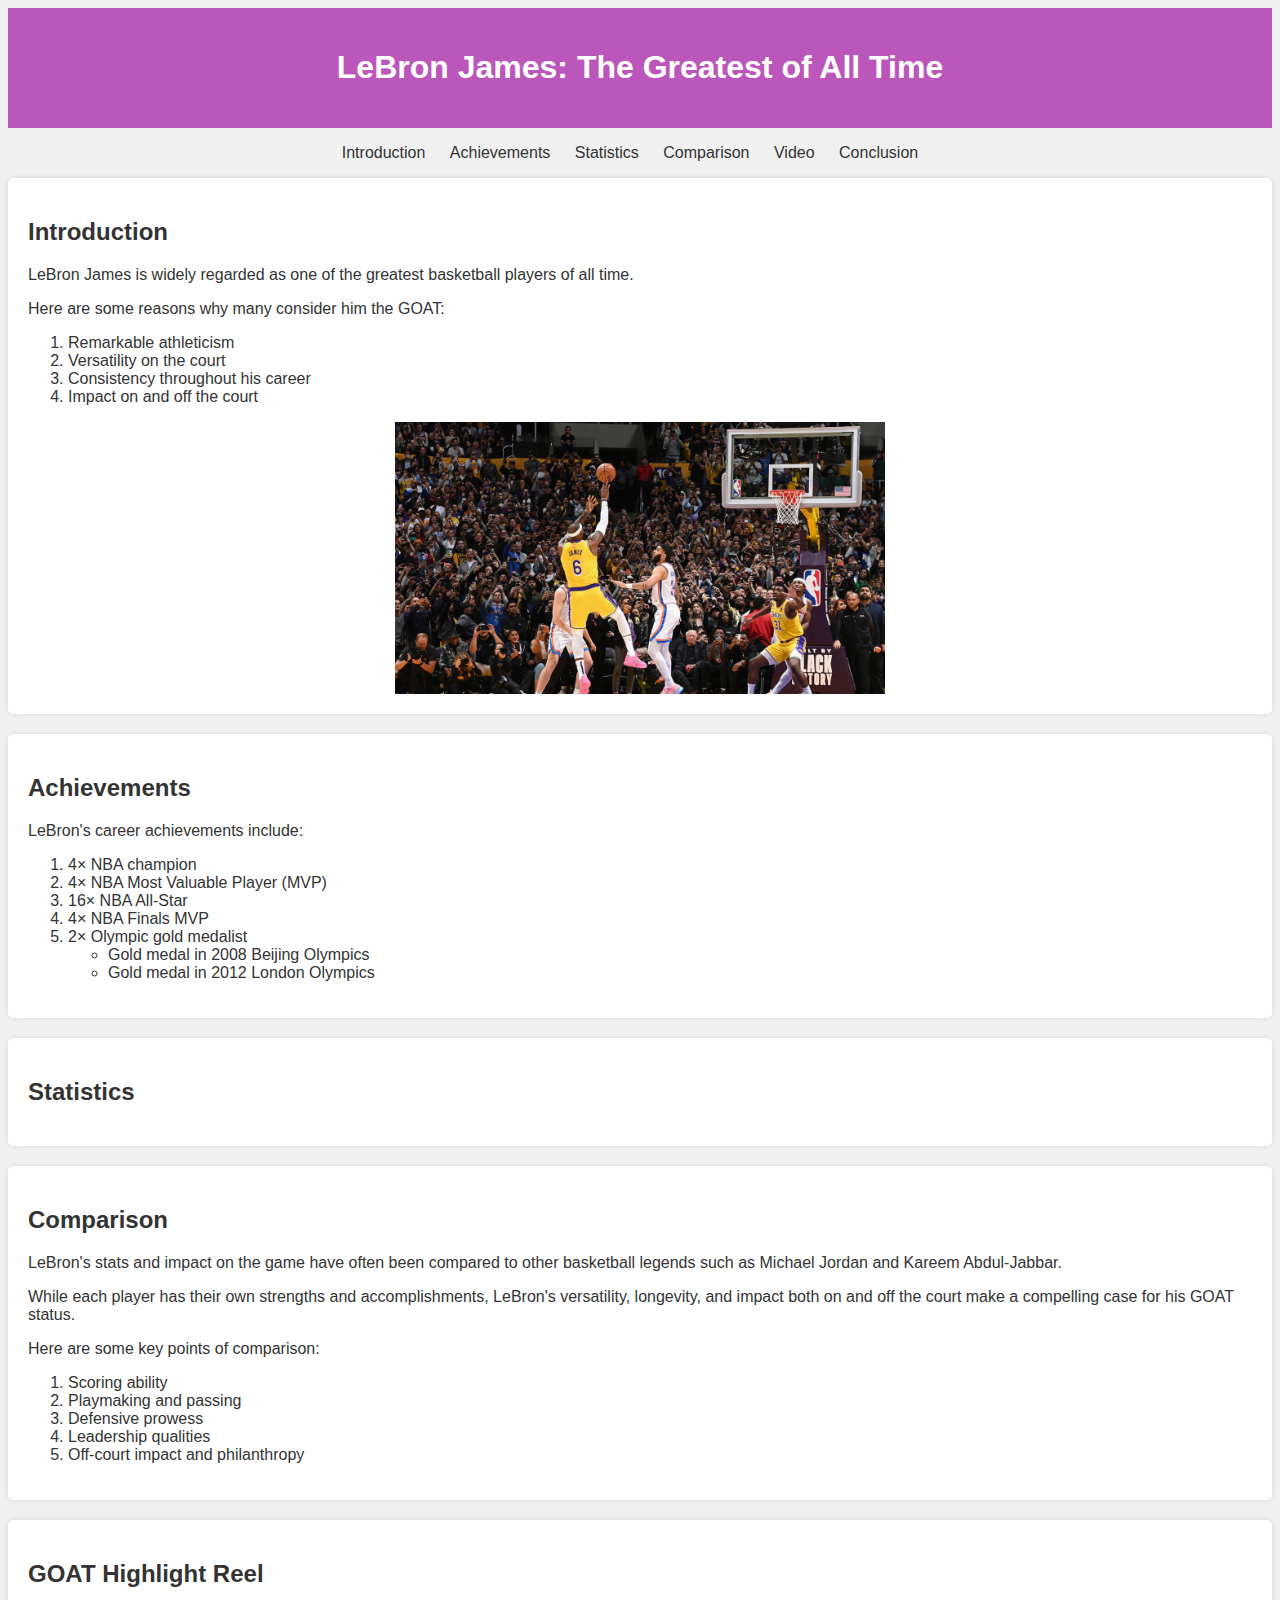
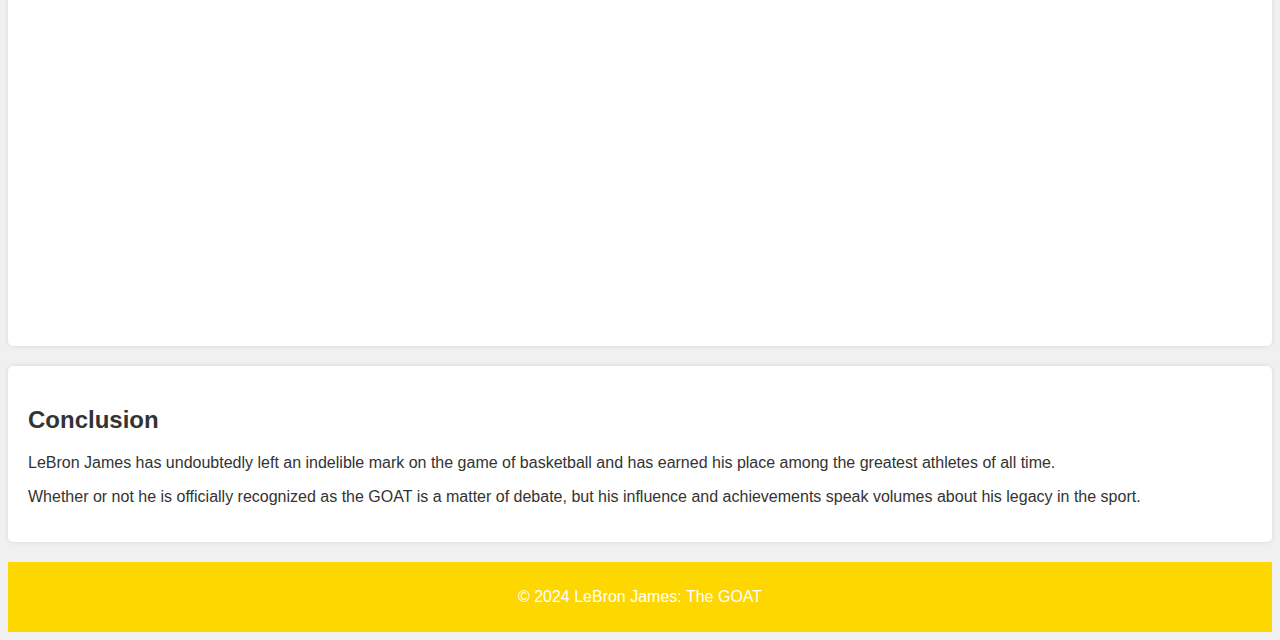
==== myPage.html @ fd16c701 "Add files via upload" ====
<!DOCTYPE html>
<html lang="en">
<head>
    <meta charset="UTF-8">
    <meta name="viewport" content="width=device-width, initial-scale=1.0">
    <title>LeBron James: The GOAT</title>
    <link rel="stylesheet" type="text/css" href="css/myStyle.css">
</head>
<body>
    <header>
        <h1>LeBron James: The Greatest of All Time</h1>
    </header>

    <nav>
        <ul>
            <li><a href="#introduction">Introduction</a></li>
            <li><a href="#achievements">Achievements</a></li>
            <li><a href="#statistics">Statistics</a></li>
            <li><a href="#comparison">Comparison</a></li>
            <li><a href="#video">Video</a></li>
            <li><a href="#conclusion">Conclusion</a></li>
            
        </ul>
    </nav>

    <section id="introduction">
        <h2>Introduction</h2>
        <p>LeBron James is widely regarded as one of the greatest basketball players of all time.</p>
        <p>Here are some reasons why many consider him the GOAT:</p>
        <ol>
            <li>Remarkable athleticism</li>
            <li>Versatility on the court</li>
            <li>Consistency throughout his career</li>
            <li>Impact on and off the court</li>
        </ol>
        <img src="assets/img/lebron james.jpg" alt="Lebron James" width="500">
    </section>

    <section id="achievements">
        <h2>Achievements</h2>
        <p>LeBron's career achievements include:</p>
        <ol>
            <li>4× NBA champion</li>
            <li>4× NBA Most Valuable Player (MVP)</li>
            <li>16× NBA All-Star</li>
            <li>4× NBA Finals MVP</li>
            <li>2× Olympic gold medalist
                <ul>
                    <li>Gold medal in 2008 Beijing Olympics</li>
                    <li>Gold medal in 2012 London Olympics</li>
                </ul>
            </li>
        </ol>
    </section>
    

    <section id="statistics">
    <h2>Statistics</h2>
    <div 
    class='tableauPlaceholder' 
    id='viz1713501819673' 
    style='position: relative'><noscript><a 
    href='#'><img alt='Dashboard 1 ' 
    src='https:&#47;&#47;public.tableau.com&#47;static&#47;images&#47;Le&#47;LeBronJamespointsalltimetopscorer&#47;Dashboard1&#47;1_rss.png' 
    style='border: none' /></a></noscript><object 
    class='tableauViz'  
    style='display:none;'><param 
    name='host_url'
     value='https%3A%2F%2Fpublic.tableau.com%2F' /> <param name='embed_code_version' value='3' /> <param name='site_root' value='' /><param 
     name='name' 
     value='LeBronJamespointsalltimetopscorer&#47;Dashboard1' /><param 
     name='tabs' value='no' /><param name='toolbar' value='yes' /><param name='static_image' value='https:&#47;&#47;public.tableau.com&#47;static&#47;images&#47;Le&#47;LeBronJamespointsalltimetopscorer&#47;Dashboard1&#47;1.png' /> <param name='animate_transition' value='yes' /><param name='display_static_image' value='yes' /><param name='display_spinner' value='yes' /><param name='display_overlay' value='yes' /><param name='display_count' value='yes' /><param name='language' value='en-US' /></object></div>                <script type='text/javascript'>                    var divElement = document.getElementById('viz1713501819673');                    var vizElement = divElement.getElementsByTagName('object')[0];                    if ( divElement.offsetWidth > 800 ) { vizElement.style.width='600px';vizElement.style.height='500px';} else if ( divElement.offsetWidth > 500 ) { vizElement.style.width='827px';vizElement.style.height='1196px';} else { vizElement.style.width='100%';vizElement.style.height='1327px';}                     var scriptElement = document.createElement('script');                    scriptElement.src = 'https://public.tableau.com/javascripts/api/viz_v1.js';                    vizElement.parentNode.insertBefore(scriptElement, vizElement);               
     </script>
     </section>
    
    

     <section id="comparison">
        <h2>Comparison</h2>
        <p>LeBron's stats and impact on the game have often been compared to other basketball legends such as Michael Jordan and Kareem Abdul-Jabbar.</p>
        <p>While each player has their own strengths and accomplishments, LeBron's versatility, longevity, and impact both on and off the court make a compelling case for his GOAT status.</p>
        <p>Here are some key points of comparison:</p>
        <ol>
            <li>Scoring ability</li>
            <li>Playmaking and passing</li>
            <li>Defensive prowess</li>
            <li>Leadership qualities</li>
            <li>Off-court impact and philanthropy</li>
        </ol>
    </section>
    

    <section id="video">
        <h2>GOAT Highlight Reel</h2>
        <iframe width="560" height="315" src="https://www.youtube.com/embed/zLN_eewoD4s" frameborder="0" allowfullscreen></iframe>

    </section>

    <section id="conclusion">
        <h2>Conclusion</h2>
        <p>LeBron James has undoubtedly left an indelible mark on the game of basketball and has earned his place among the greatest athletes of all time.</p>
        <p>Whether or not he is officially recognized as the GOAT is a matter of debate, but his influence and achievements speak volumes about his legacy in the sport.</p>
    </section>

    <footer>
        <p>&copy; 2024 LeBron James: The GOAT</p>
    </footer>
</body>
</html>
---- css/myStyle.css ----
body {
    font-family: Arial, sans-serif;
    background-color: #f0f0f0;
    color: #333;
}

header {
    background-color: rgb(187, 87, 187);
    color: white;
    text-align: center;
    padding: 20px 0;
}

nav ul {
    list-style-type: none;
    padding: 0;
    text-align: center;
}

nav ul li {
    display: inline;
    margin-right: 20px;
}

nav ul li a {
    text-decoration: none;
    color: #333;
}

section {
    padding: 20px;
    margin-bottom: 20px;
    background-color: #fff;
    border-radius: 5px;
    box-shadow: 0 0 5px rgba(0, 0, 0, 0.1);
}

footer {
    background-color: gold;
    color: white;
    text-align: center;
    padding: 10px 0;
}
img{
    display: block;
    margin-left: auto;
    margin-right: auto;
    width: 40%;
}
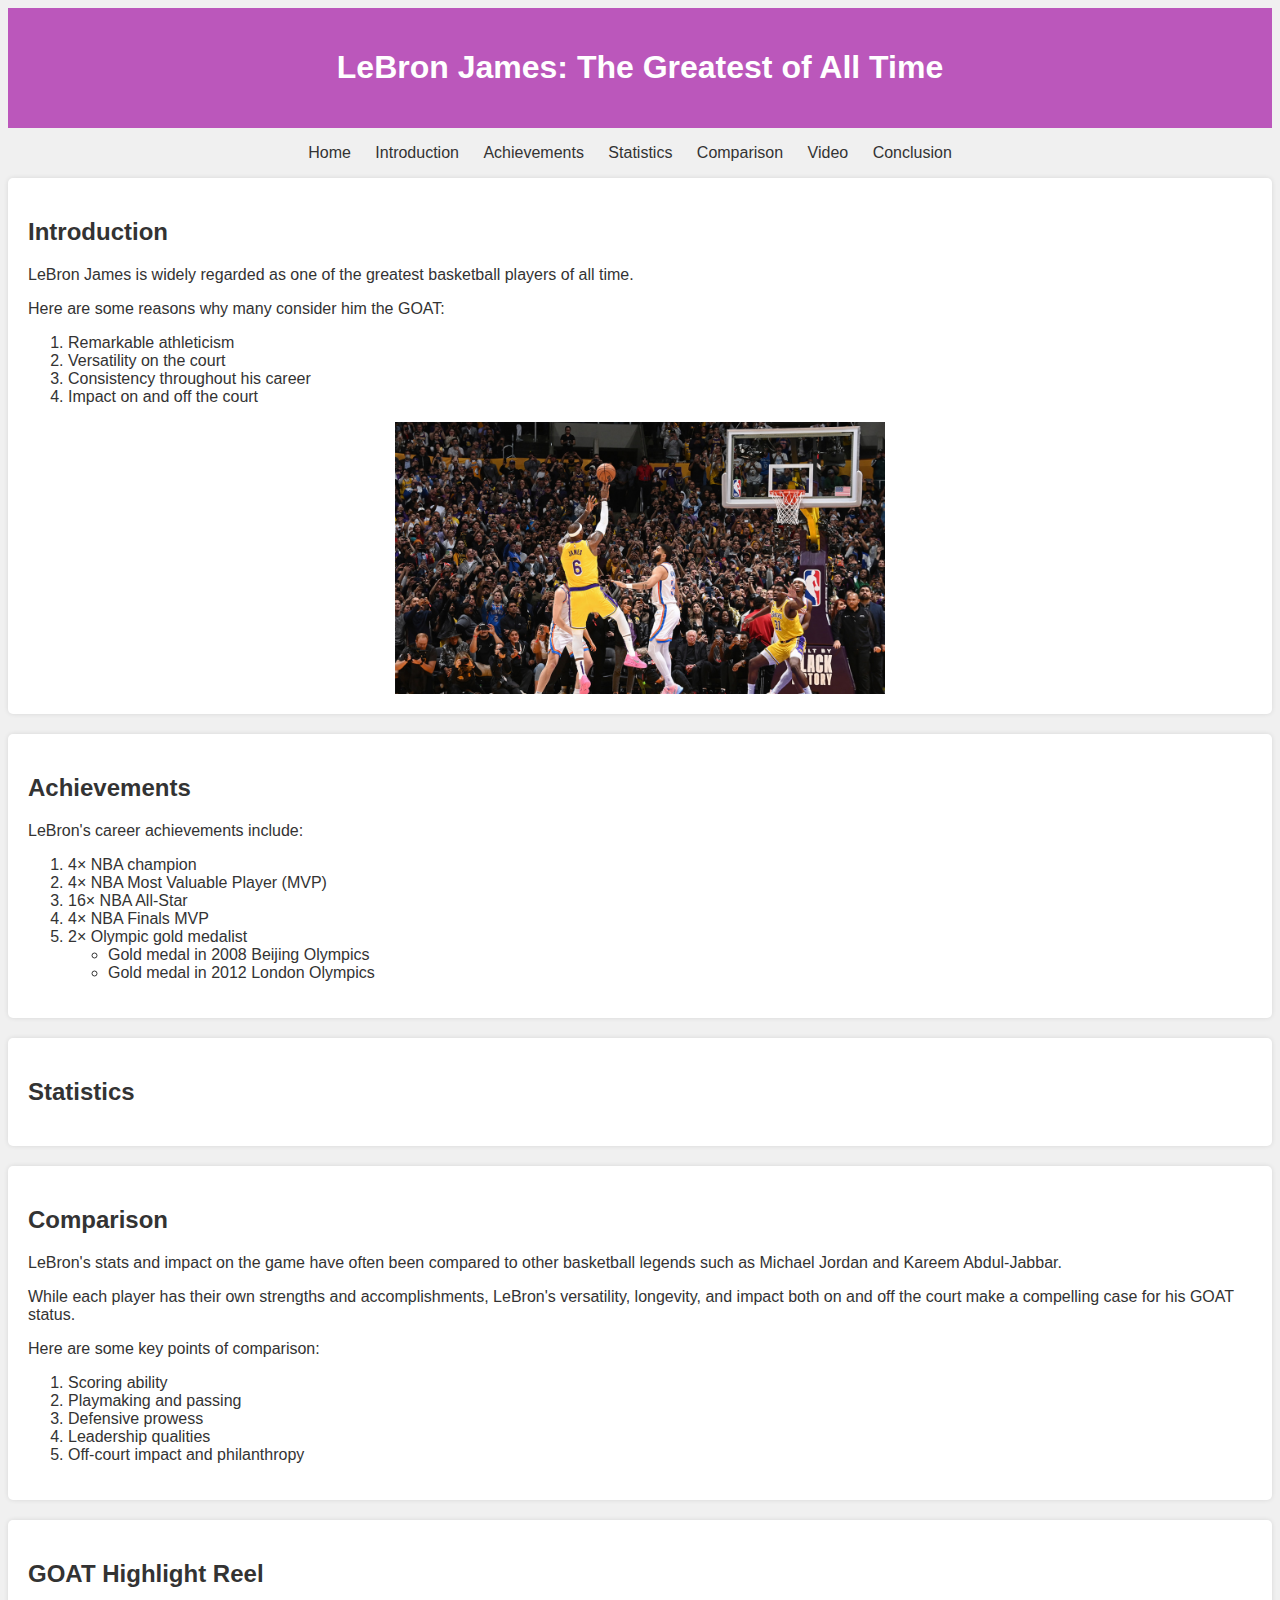
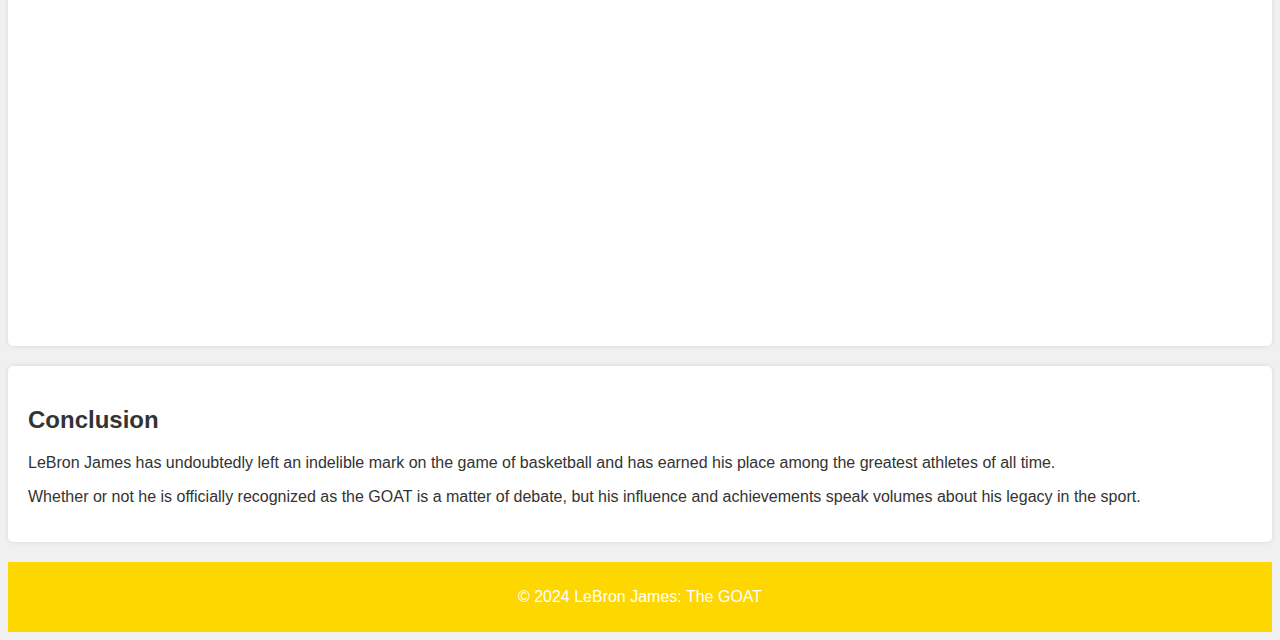
==== commit 707e0f98: "Add files via upload" ====
--- a/myPage.html
+++ b/myPage.html
@@ -13,6 +13,7 @@
 
     <nav>
         <ul>
+            <li><a href="index.html">Home</a></li>
             <li><a href="#introduction">Introduction</a></li>
             <li><a href="#achievements">Achievements</a></li>
             <li><a href="#statistics">Statistics</a></li>
